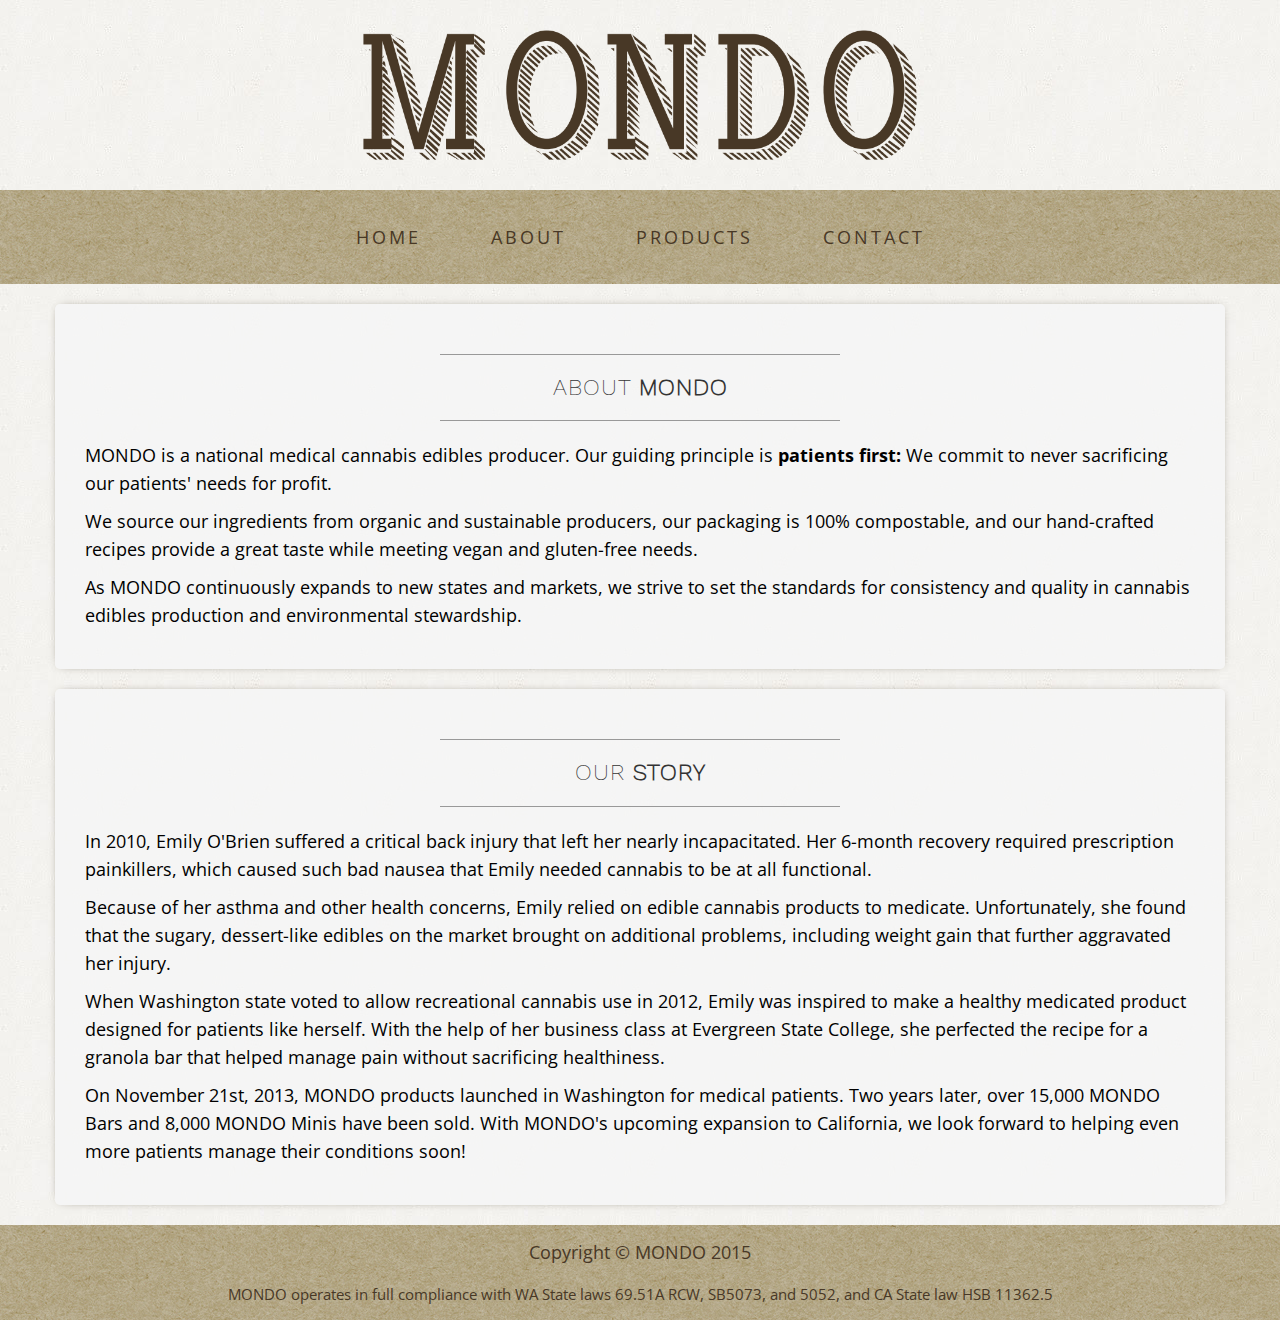
==== about.html @ a34974a3 "Modified story again" ====
<!DOCTYPE html>
<html lang="en">

<head>

    <meta charset="utf-8">
    <meta http-equiv="X-UA-Compatible" content="IE=edge">
    <meta name="viewport" content="width=device-width, initial-scale=1">
    <meta name="description" content="">
    <meta name="author" content="">

    <title>MONDO - About Us</title>

    <!-- Bootstrap Core CSS -->
    <link href="css/bootstrap.min.css" rel="stylesheet">

    <!-- Custom CSS -->
    <link href="css/business-casual.css" rel="stylesheet">

    <!-- Fonts -->
    <link href="http://fonts.googleapis.com/css?family=Open+Sans:300italic,400italic,600italic,700italic,800italic,400,300,600,700,800" rel="stylesheet" type="text/css">

    <link rel="icon" href="img/favicon.png">

    <!-- HTML5 Shim and Respond.js IE8 support of HTML5 elements and media queries -->
    <!-- WARNING: Respond.js doesn't work if you view the page via file:// -->
    <!--[if lt IE 9]>
        <script src="https://oss.maxcdn.com/libs/html5shiv/3.7.0/html5shiv.js"></script>
        <script src="https://oss.maxcdn.com/libs/respond.js/1.4.2/respond.min.js"></script>
    <![endif]-->

</head>

<body>

    <a href="/" class="brand"><img src="img/mondo-logo.png" /></a>

    <!-- Navigation -->
    <nav class="navbar navbar-default" role="navigation">
        <div class="container">
            <!-- Brand and toggle get grouped for better mobile display -->
            <div class="navbar-header">
                <button type="button" class="navbar-toggle" data-toggle="collapse" data-target="#bs-example-navbar-collapse-1">
                    <span class="sr-only">Toggle navigation</span>
                    <span class="icon-bar"></span>
                    <span class="icon-bar"></span>
                    <span class="icon-bar"></span>
                </button>
                <!-- navbar-brand is hidden on larger screens, but visible when the menu is collapsed -->
                <a class="navbar-brand" href="/"><img src="img/mondo-logo.png" /></a>
            </div>
            <!-- Collect the nav links, forms, and other content for toggling -->
            <div class="collapse navbar-collapse" id="bs-example-navbar-collapse-1">
                <ul class="nav navbar-nav">
                    <li>
                        <a href="/">Home</a>
                    </li>
                    <li>
                        <a href="about.html">About</a>
                    </li>
                    <li>
                        <a href="products.html">Products</a>
                    </li>
                    <li>
                        <a href="contact.html">Contact</a>
                    </li>
                </ul>
            </div>
            <!-- /.navbar-collapse -->
        </div>
        <!-- /.container -->
    </nav>

    <div class="container">

        <div class="row">
            <div class="box">
                <div class="col-lg-12">
                    <hr>
                    <h2 class="intro-text text-center">About
                        <strong>MONDO</strong>
                    </h2>
                    <hr>
                    <p>MONDO is a national medical cannabis edibles producer. Our guiding principle is <strong>patients first:</strong> We commit to never sacrificing our patients' needs for profit.</p>
                    <p>We source our ingredients from organic and sustainable producers, our packaging is 100% compostable, and our hand-crafted recipes provide a great taste while meeting vegan and gluten-free needs.</p>
                    <p>As MONDO continuously expands to new states and markets, we strive to set the standards for consistency and quality in cannabis edibles production and environmental stewardship.</p>
                </div>
                <div class="clearfix"></div>
            </div>
        </div>

        <div class="row">
            <div class="box">
                <div class="col-lg-12">
                    <hr>
                    <h2 class="intro-text text-center">Our
                        <strong>Story</strong>
                    </h2>
                    <hr>
                    <p>In 2010, Emily O'Brien suffered a critical back injury that left her nearly incapacitated. Her 6-month recovery required prescription painkillers, which caused such bad nausea that Emily needed cannabis to be at all functional.</p>
                    <p>Because of her asthma and other health concerns, Emily relied on edible cannabis products to medicate. Unfortunately, she found that the sugary, dessert-like edibles on the market brought on additional problems, including weight gain that further aggravated her injury.</p>
                    <p>When Washington state voted to allow recreational cannabis use in 2012, Emily was inspired to make a healthy medicated product designed for patients like herself. With the help of her business class at Evergreen State College, she perfected the recipe for a granola bar that helped manage pain without sacrificing healthiness.</p>
                    <p>On November 21st, 2013, MONDO products launched in Washington for medical patients. Two years later, over 15,000 MONDO Bars and 8,000 MONDO Minis have been sold. With MONDO's upcoming expansion to California, we look forward to helping even more patients manage their conditions soon!</p>
                </div>
                <div class="clearfix"></div>
            </div>
        </div>

    </div>
    <!-- /.container -->

    <footer>
        <div class="container">
            <div class="row">
                <div class="col-lg-12 text-center">
                    <p>Copyright &copy; MONDO 2015</p>
                    <p><small>MONDO operates in full compliance with WA State laws 69.51A RCW, SB5073, and 5052, and CA State law HSB 11362.5</small></p>
                </div>
            </div>
        </div>
    </footer>

    <!-- jQuery -->
    <script src="js/jquery.js"></script>

    <!-- Bootstrap Core JavaScript -->
    <script src="js/bootstrap.min.js"></script>

</body>

</html>
---- css/business-casual.css ----
/*!
 * Start Bootstrap - Business Casual Bootstrap Theme (http://startbootstrap.com)
 * Code licensed under the Apache License v2.0.
 * For details, see http://www.apache.org/licenses/LICENSE-2.0.
 */

 @font-face {
	font-family: WorkSans-Thin;
	src: url(../fonts/WorkSans-Thin.otf);
 }
 
body {
    font-family: "Open Sans","Helvetica Neue",Helvetica,Arial,sans-serif;
    background: #fbfbfb url('../img/paper-bg.jpg');
}

h1,
h2,
h3,
h4,
h5,
h6 {
    text-transform: uppercase;
    font-family: WorkSans-Thin,"Helvetica Neue",Helvetica,Arial,sans-serif;
    font-weight: 700;
    letter-spacing: 1px;
}

p {
    font-size: 1.25em;
    line-height: 1.6;
    color: #000;
}

hr {
    max-width: 400px;
    border-color: #999999;
}

.brand,
.address-bar {
    display: none;
}

.navbar-brand {
    text-transform: uppercase;
    font-weight: 900;
    letter-spacing: 2px;
	padding: 5px;
}

.navbar-brand img {
	height: 40px;
}

.navbar-nav {
    text-transform: uppercase;
    font-weight: 400;
    letter-spacing: 3px;
}

.navbar-header {
	background: rgba(245,245,245,0.9) url('../img/brown-bg.png');
}

.img-full {
    min-width: 100%;
}

.brand-before,
.brand-name {
    text-transform: capitalize;
}

.brand-before {
    margin: 15px 0;
}

.brand-name {
    margin: 0;
    font-size: 4em;
}

.tagline-divider {
    margin: 15px auto 3px;
    max-width: 250px;
    border-color: #999999;
}

.box {
    margin-bottom: 20px;
    padding: 30px 15px;
    background: #fefefe;
    background: rgba(245,245,245,0.9);
	border-radius: 5px;
	box-shadow: 0 0 10px -6px #3f2e1b;
	
}

.intro-text {
    text-transform: uppercase;
    font-size: 1.65em;
    font-weight: 400;
    letter-spacing: 1px;
}

.img-border {
    float: none;
    margin: 0 auto 0;
    border: #999999 solid 1px;
}

.img-left {
    float: none;
    margin: 0 auto 0;
}

footer {
    background: #fff;
    background: rgba(245,245,245,0.9) url('../img/brown-bg.png');
}

footer p {
    margin: 13px 0;
    padding: 0;
    color: #483826;
}

@media screen and (min-width:768px) {
    .brand {
        display: inherit;
        margin: 0;
        padding: 30px 0 30px;
        text-align: center;
        text-shadow: 1px 1px 2px rgba(0,0,0,0.5);
        font-family: WorkSans-Thin,"Helvetica Neue",Helvetica,Arial,sans-serif;
        font-size: 5em;
        font-weight: 700;
        line-height: normal;
        color: #fff;
    }
	
	.brand img {
		height: 130px;
	}

    .top-divider {
        margin-top: 0;
    }

    .img-left {
        float: left;
        margin-right: 25px;
    }

    .address-bar {
        display: inherit;
        margin: 0;
        padding: 0 0 40px;
        text-align: center;
        text-shadow: 1px 1px 2px rgba(0,0,0,0.5);
        text-transform: uppercase;
        font-size: 1.25em;
        font-weight: 400;
        letter-spacing: 3px;
        color: #fff;
    }

    .navbar {
        border-radius: 0;
    }

    .navbar-header {
        display: none;
    }

    .navbar {
        min-height: 0;
    }

    .navbar-default {
        border: none;
        background: rgba(245,245,245,0.9) url('../img/brown-bg.png');
    }

    .navbar-default .navbar-nav>li>a {
        color: #483826;
    }

    .navbar-default .navbar-nav>li>a:hover {
        color: #dddddd;
    }

    .nav>li>a {
        padding: 35px;
    }

    .navbar-nav>li>a {
        line-height: normal;
    }

    .navbar-nav {
        display: table;
        float: none;
        margin: 0 auto;
        table-layout: fixed;
        font-size: 1.25em;
    }
}

@media screen and (min-width:1200px) {
    .box:after {
        content: '';
        display: table;
        clear: both;
    }
}
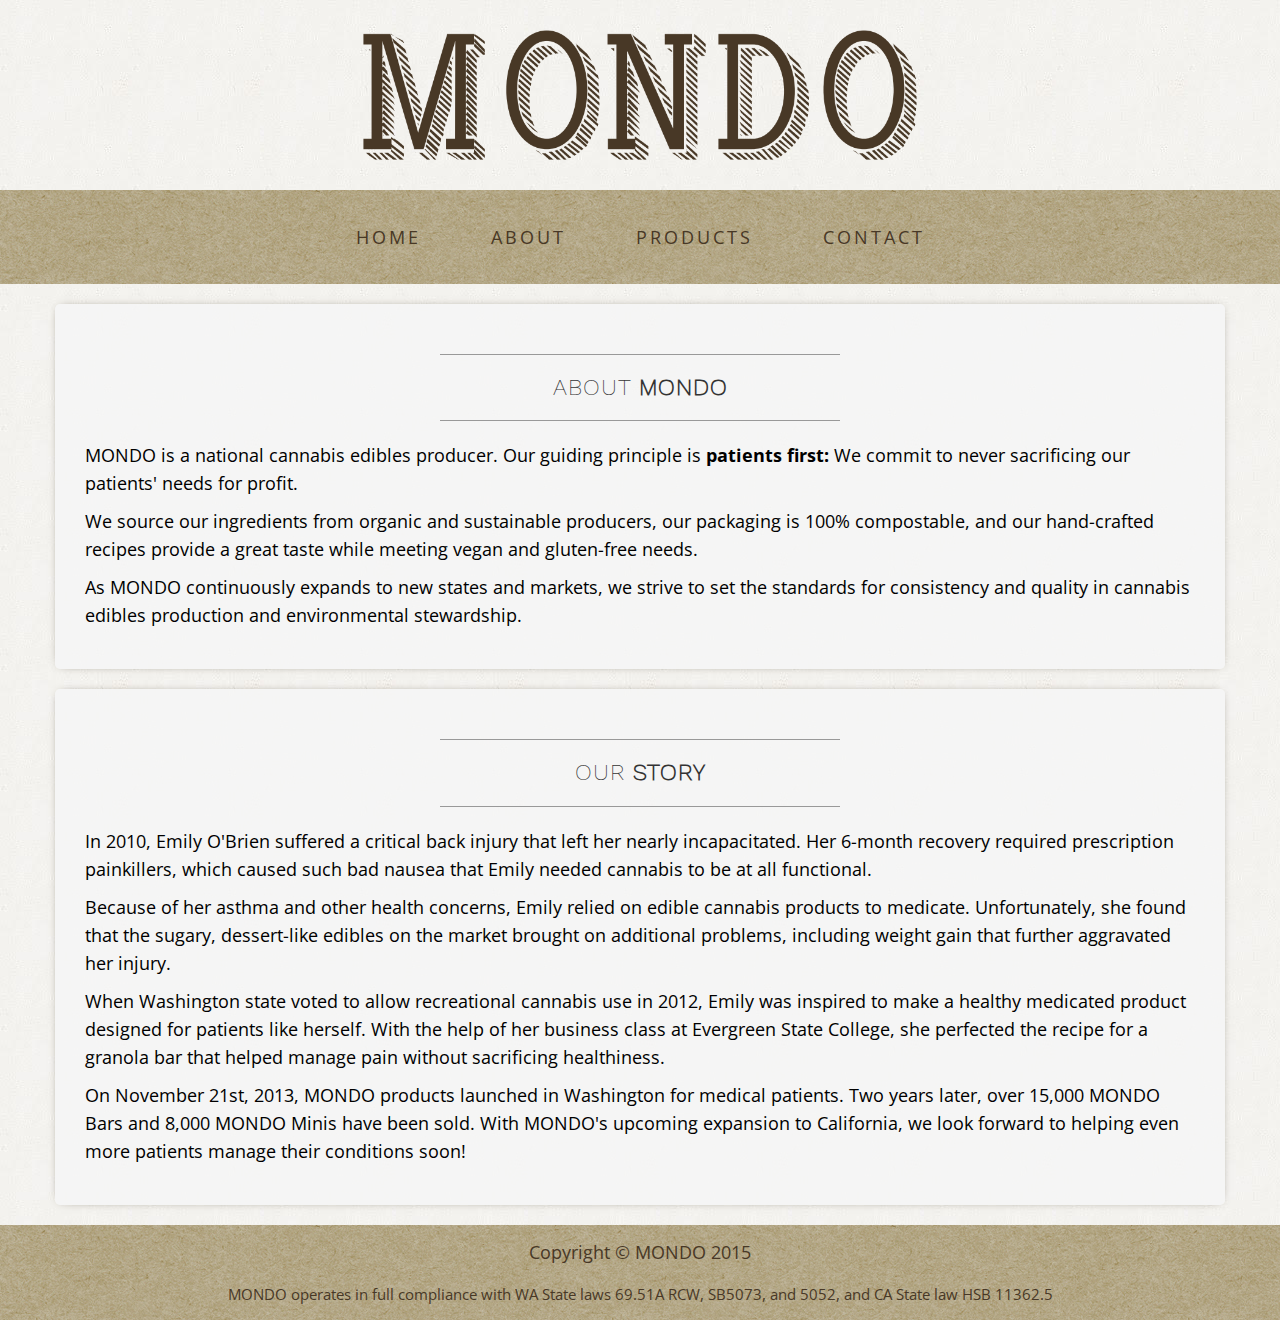
==== commit ace8d3d1: "Added GA" ====
--- a/about.html
+++ b/about.html
@@ -81,7 +81,7 @@
                         <strong>MONDO</strong>
                     </h2>
                     <hr>
-                    <p>MONDO is a national medical cannabis edibles producer. Our guiding principle is <strong>patients first:</strong> We commit to never sacrificing our patients' needs for profit.</p>
+                    <p>MONDO is a national cannabis edibles producer. Our guiding principle is <strong>patients first:</strong> We commit to never sacrificing our patients' needs for profit.</p>
                     <p>We source our ingredients from organic and sustainable producers, our packaging is 100% compostable, and our hand-crafted recipes provide a great taste while meeting vegan and gluten-free needs.</p>
                     <p>As MONDO continuously expands to new states and markets, we strive to set the standards for consistency and quality in cannabis edibles production and environmental stewardship.</p>
                 </div>
@@ -126,6 +126,17 @@
     <!-- Bootstrap Core JavaScript -->
     <script src="js/bootstrap.min.js"></script>
 
+    <script>
+        (function(i,s,o,g,r,a,m){i['GoogleAnalyticsObject']=r;i[r]=i[r]||function(){
+                    (i[r].q=i[r].q||[]).push(arguments)},i[r].l=1*new Date();a=s.createElement(o),
+                m=s.getElementsByTagName(o)[0];a.async=1;a.src=g;m.parentNode.insertBefore(a,m)
+        })(window,document,'script','//www.google-analytics.com/analytics.js','ga');
+
+        ga('create', 'UA-66571127-1', 'auto');
+        ga('send', 'pageview');
+
+    </script>
+
 </body>
 
 </html>
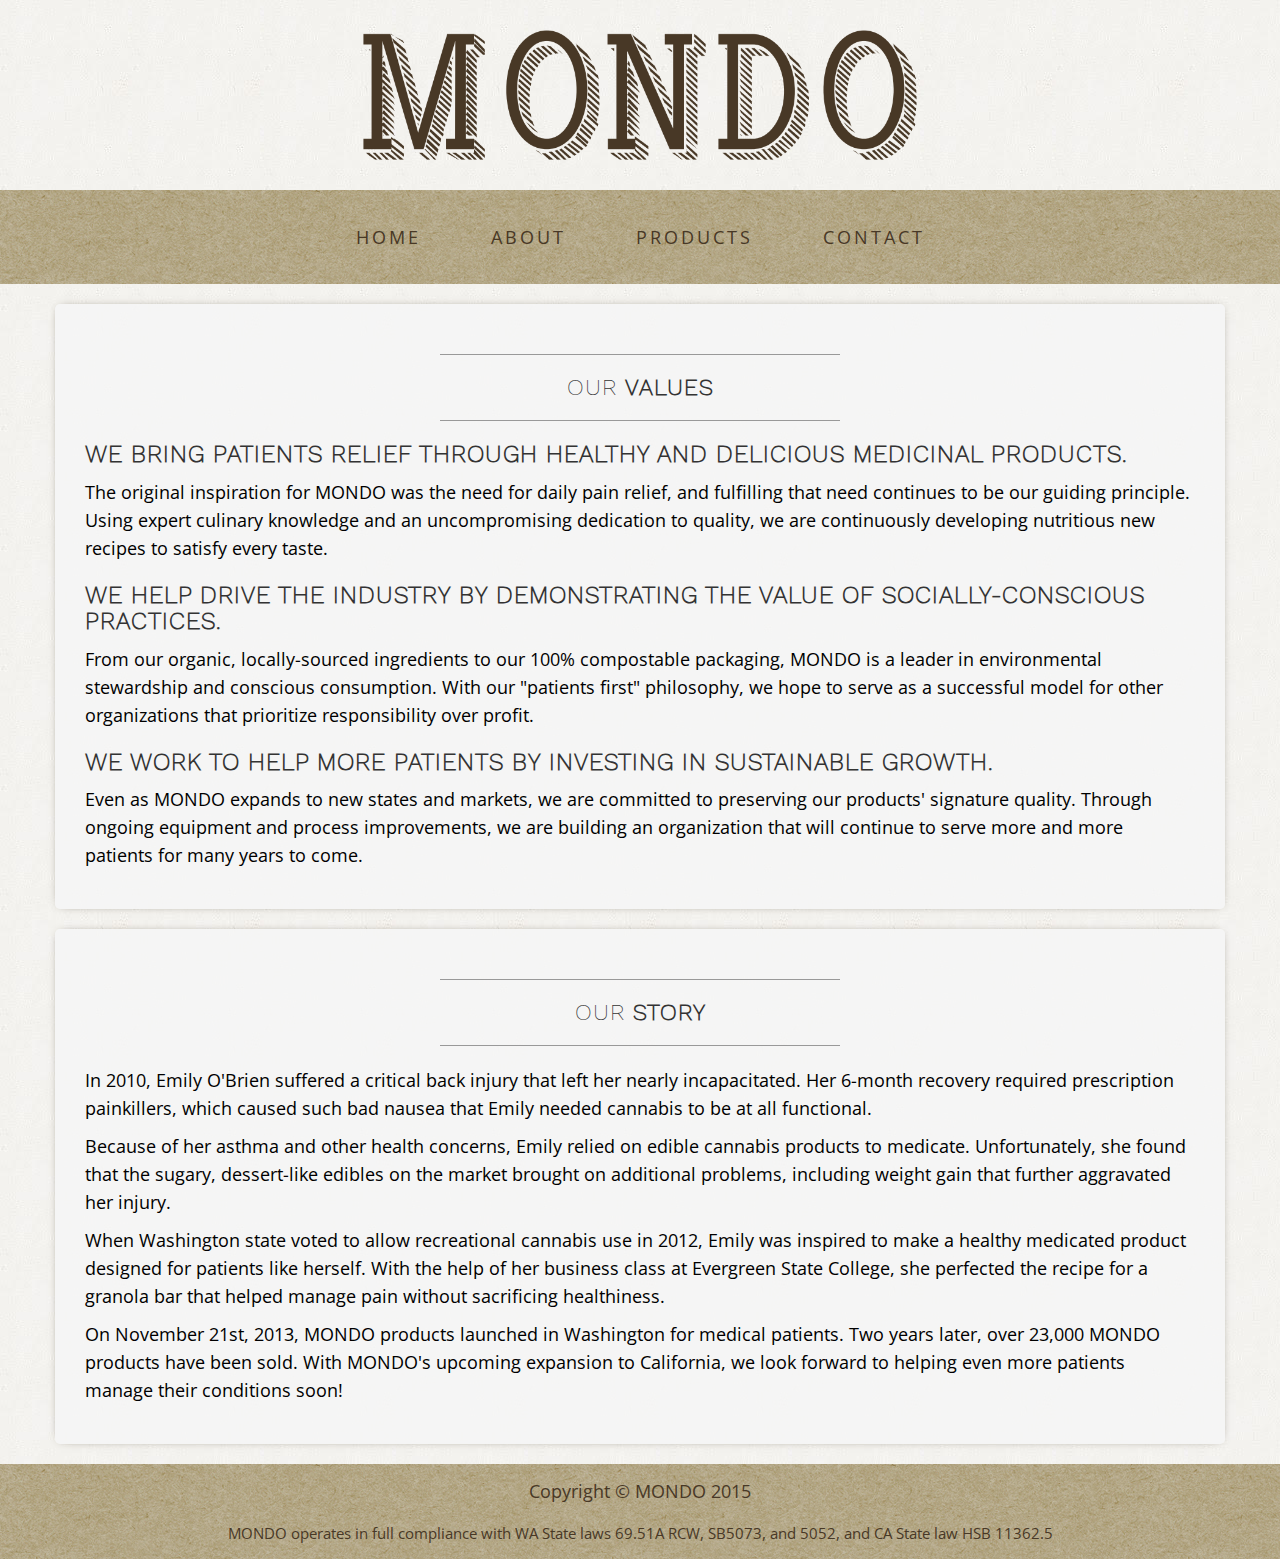
==== commit 0bb1c94d: "Added mission statement to about.html" ====
--- a/about.html
+++ b/about.html
@@ -77,13 +77,16 @@
             <div class="box">
                 <div class="col-lg-12">
                     <hr>
-                    <h2 class="intro-text text-center">About
-                        <strong>MONDO</strong>
+                    <h2 class="intro-text text-center">Our
+                        <strong>Values</strong>
                     </h2>
                     <hr>
-                    <p>MONDO is a national cannabis edibles producer. Our guiding principle is <strong>patients first:</strong> We commit to never sacrificing our patients' needs for profit.</p>
-                    <p>We source our ingredients from organic and sustainable producers, our packaging is 100% compostable, and our hand-crafted recipes provide a great taste while meeting vegan and gluten-free needs.</p>
-                    <p>As MONDO continuously expands to new states and markets, we strive to set the standards for consistency and quality in cannabis edibles production and environmental stewardship.</p>
+                    <h3>We bring patients relief through healthy and delicious medicinal products.</h3>
+                    <p>The original inspiration for MONDO was the need for daily pain relief, and fulfilling that need continues to be our guiding principle. Using expert culinary knowledge and an uncompromising dedication to quality, we are continuously developing nutritious new recipes to satisfy every taste.</p>
+                    <h3>We help drive the industry by demonstrating the value of socially-conscious practices.</h3>
+                    <p>From our organic, locally-sourced ingredients to our 100% compostable packaging, MONDO is a leader in environmental stewardship and conscious consumption. With our "patients first" philosophy, we hope to serve as a successful model for other organizations that prioritize responsibility over profit.</p>
+                    <h3>We work to help more patients by investing in sustainable growth.</h3>
+                    <p>Even as MONDO expands to new states and markets, we are committed to preserving our products' signature quality. Through ongoing equipment and process improvements, we are building an organization that will continue to serve more and more patients for many years to come.</p>
                 </div>
                 <div class="clearfix"></div>
             </div>
@@ -100,7 +103,7 @@
                     <p>In 2010, Emily O'Brien suffered a critical back injury that left her nearly incapacitated. Her 6-month recovery required prescription painkillers, which caused such bad nausea that Emily needed cannabis to be at all functional.</p>
                     <p>Because of her asthma and other health concerns, Emily relied on edible cannabis products to medicate. Unfortunately, she found that the sugary, dessert-like edibles on the market brought on additional problems, including weight gain that further aggravated her injury.</p>
                     <p>When Washington state voted to allow recreational cannabis use in 2012, Emily was inspired to make a healthy medicated product designed for patients like herself. With the help of her business class at Evergreen State College, she perfected the recipe for a granola bar that helped manage pain without sacrificing healthiness.</p>
-                    <p>On November 21st, 2013, MONDO products launched in Washington for medical patients. Two years later, over 15,000 MONDO Bars and 8,000 MONDO Minis have been sold. With MONDO's upcoming expansion to California, we look forward to helping even more patients manage their conditions soon!</p>
+                    <p>On November 21st, 2013, MONDO products launched in Washington for medical patients. Two years later, over 23,000 MONDO products have been sold. With MONDO's upcoming expansion to California, we look forward to helping even more patients manage their conditions soon!</p>
                 </div>
                 <div class="clearfix"></div>
             </div>
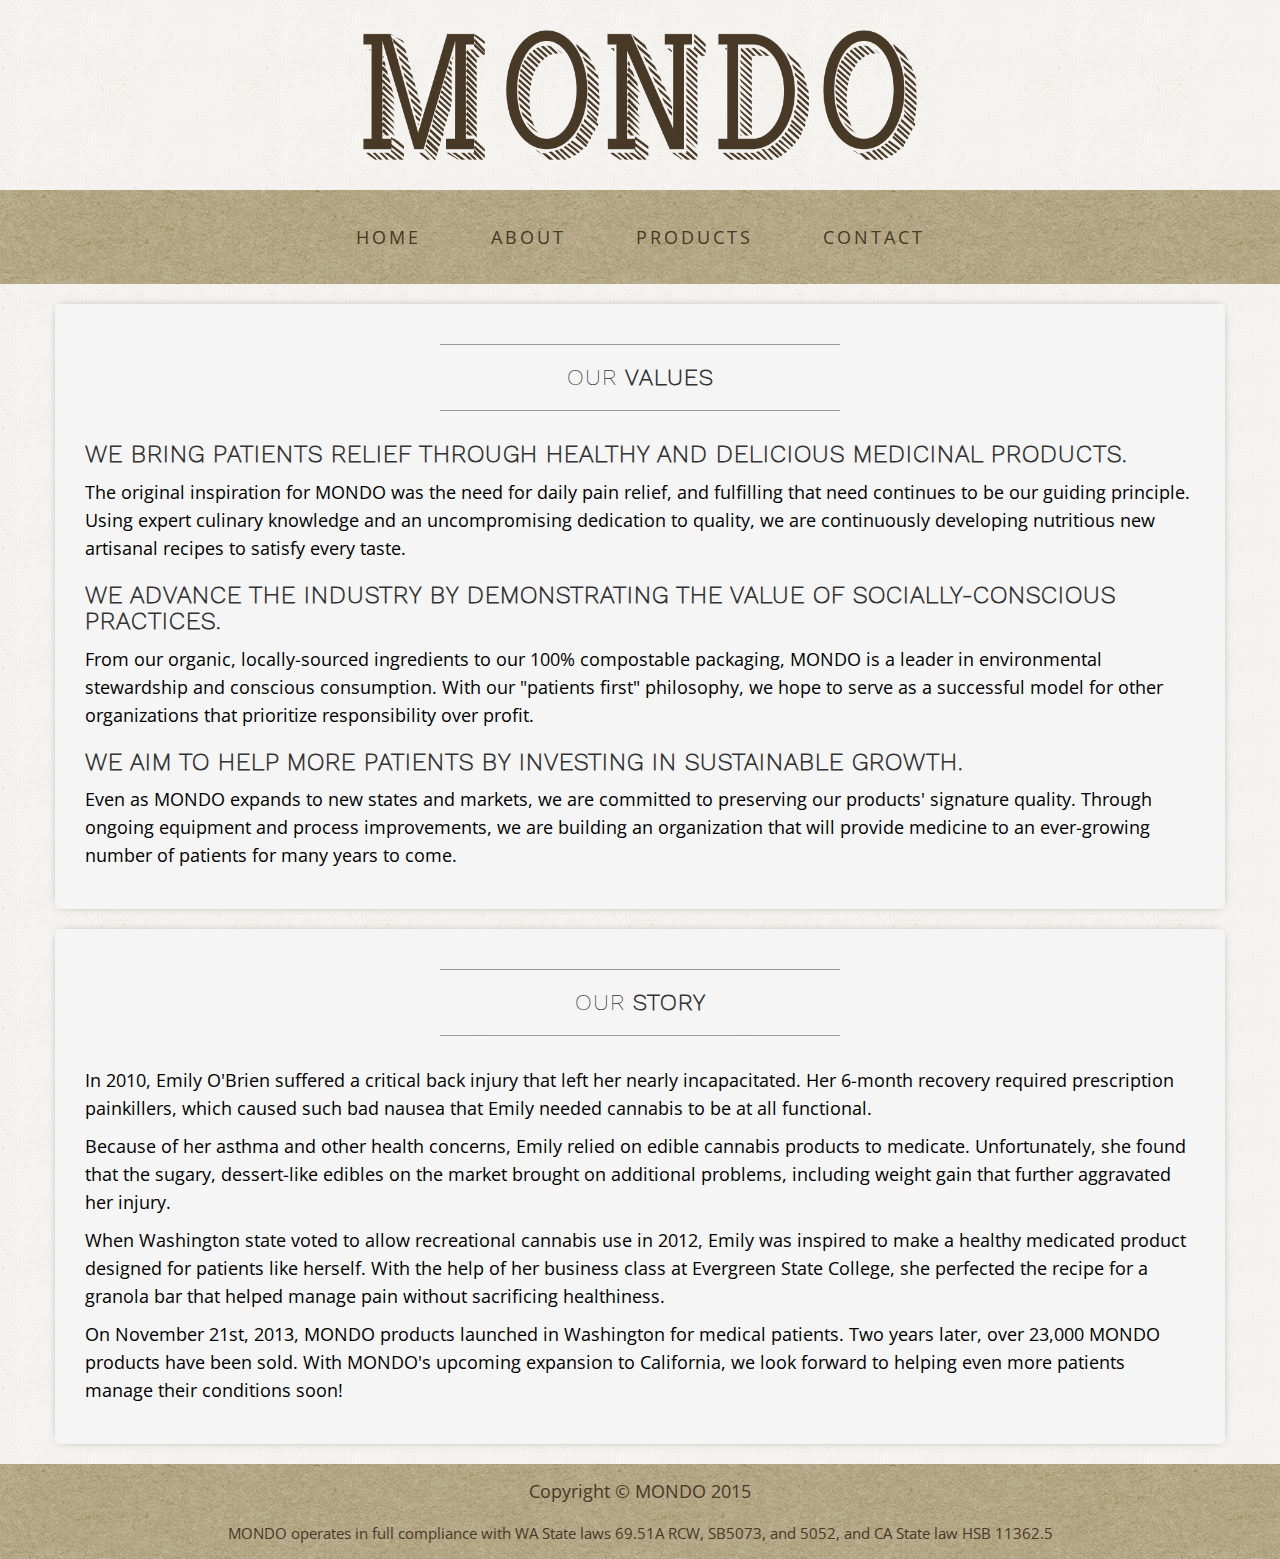
==== commit 5208d43d: "Updated about us and formatting" ====
--- a/about.html
+++ b/about.html
@@ -82,11 +82,11 @@
                     </h2>
                     <hr>
                     <h3>We bring patients relief through healthy and delicious medicinal products.</h3>
-                    <p>The original inspiration for MONDO was the need for daily pain relief, and fulfilling that need continues to be our guiding principle. Using expert culinary knowledge and an uncompromising dedication to quality, we are continuously developing nutritious new recipes to satisfy every taste.</p>
-                    <h3>We help drive the industry by demonstrating the value of socially-conscious practices.</h3>
+                    <p>The original inspiration for MONDO was the need for daily pain relief, and fulfilling that need continues to be our guiding principle. Using expert culinary knowledge and an uncompromising dedication to quality, we are continuously developing nutritious new artisanal recipes to satisfy every taste.</p>
+                    <h3>We advance the industry by demonstrating the value of socially-conscious practices.</h3>
                     <p>From our organic, locally-sourced ingredients to our 100% compostable packaging, MONDO is a leader in environmental stewardship and conscious consumption. With our "patients first" philosophy, we hope to serve as a successful model for other organizations that prioritize responsibility over profit.</p>
-                    <h3>We work to help more patients by investing in sustainable growth.</h3>
-                    <p>Even as MONDO expands to new states and markets, we are committed to preserving our products' signature quality. Through ongoing equipment and process improvements, we are building an organization that will continue to serve more and more patients for many years to come.</p>
+                    <h3>We aim to help more patients by investing in sustainable growth.</h3>
+                    <p>Even as MONDO expands to new states and markets, we are committed to preserving our products' signature quality. Through ongoing equipment and process improvements, we are building an organization that will provide medicine to an ever-growing number of patients for many years to come.</p>
                 </div>
                 <div class="clearfix"></div>
             </div>
--- a/css/business-casual.css
+++ b/css/business-casual.css
@@ -35,6 +35,8 @@
 hr {
     max-width: 400px;
     border-color: #999999;
+    margin-top: 20px;
+    margin-bottom: 30px;
 }
 
 .brand,
@@ -102,6 +104,7 @@
     font-size: 1.65em;
     font-weight: 400;
     letter-spacing: 1px;
+    margin-top: -10px;
 }
 
 .img-border {
@@ -214,4 +217,8 @@
         display: table;
         clear: both;
     }
+}
+
+hr:first-child {
+    margin-top: 10px;
 }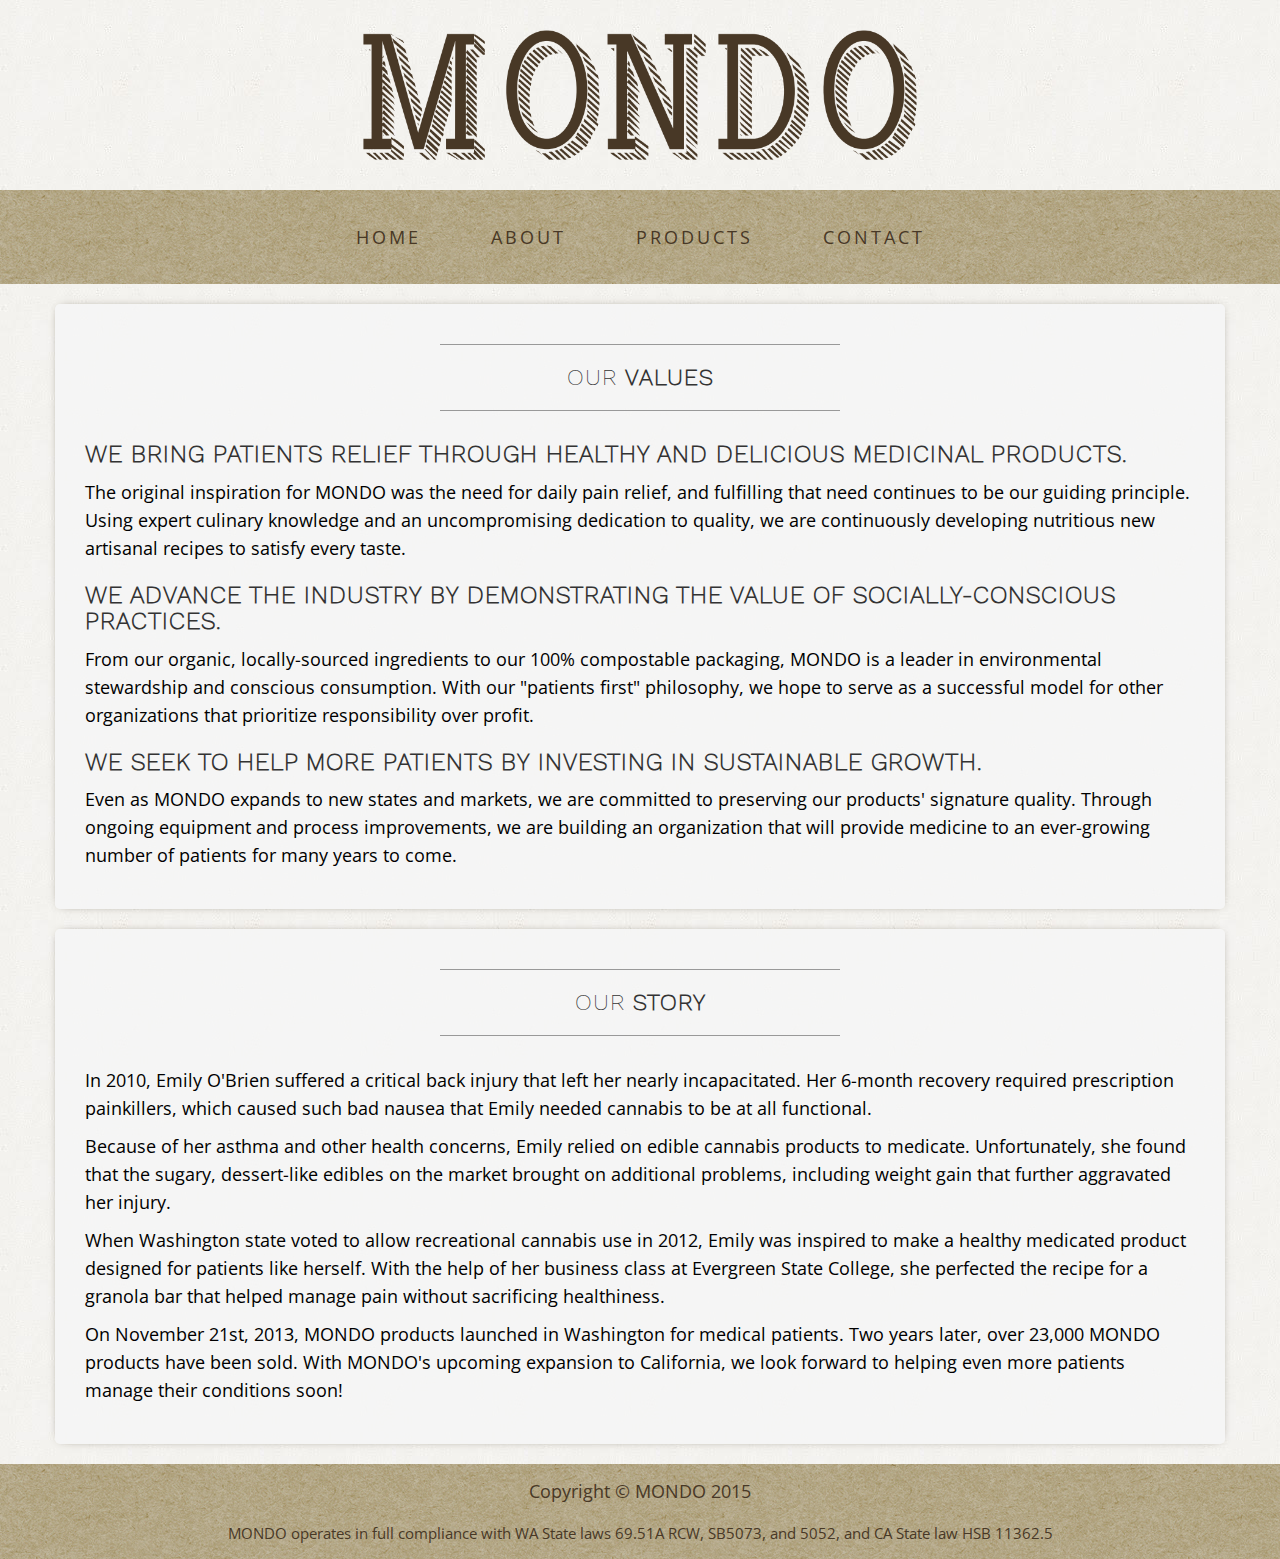
==== commit b5fda787: "Word change" ====
--- a/about.html
+++ b/about.html
@@ -85,7 +85,7 @@
                     <p>The original inspiration for MONDO was the need for daily pain relief, and fulfilling that need continues to be our guiding principle. Using expert culinary knowledge and an uncompromising dedication to quality, we are continuously developing nutritious new artisanal recipes to satisfy every taste.</p>
                     <h3>We advance the industry by demonstrating the value of socially-conscious practices.</h3>
                     <p>From our organic, locally-sourced ingredients to our 100% compostable packaging, MONDO is a leader in environmental stewardship and conscious consumption. With our "patients first" philosophy, we hope to serve as a successful model for other organizations that prioritize responsibility over profit.</p>
-                    <h3>We aim to help more patients by investing in sustainable growth.</h3>
+                    <h3>We seek to help more patients by investing in sustainable growth.</h3>
                     <p>Even as MONDO expands to new states and markets, we are committed to preserving our products' signature quality. Through ongoing equipment and process improvements, we are building an organization that will provide medicine to an ever-growing number of patients for many years to come.</p>
                 </div>
                 <div class="clearfix"></div>
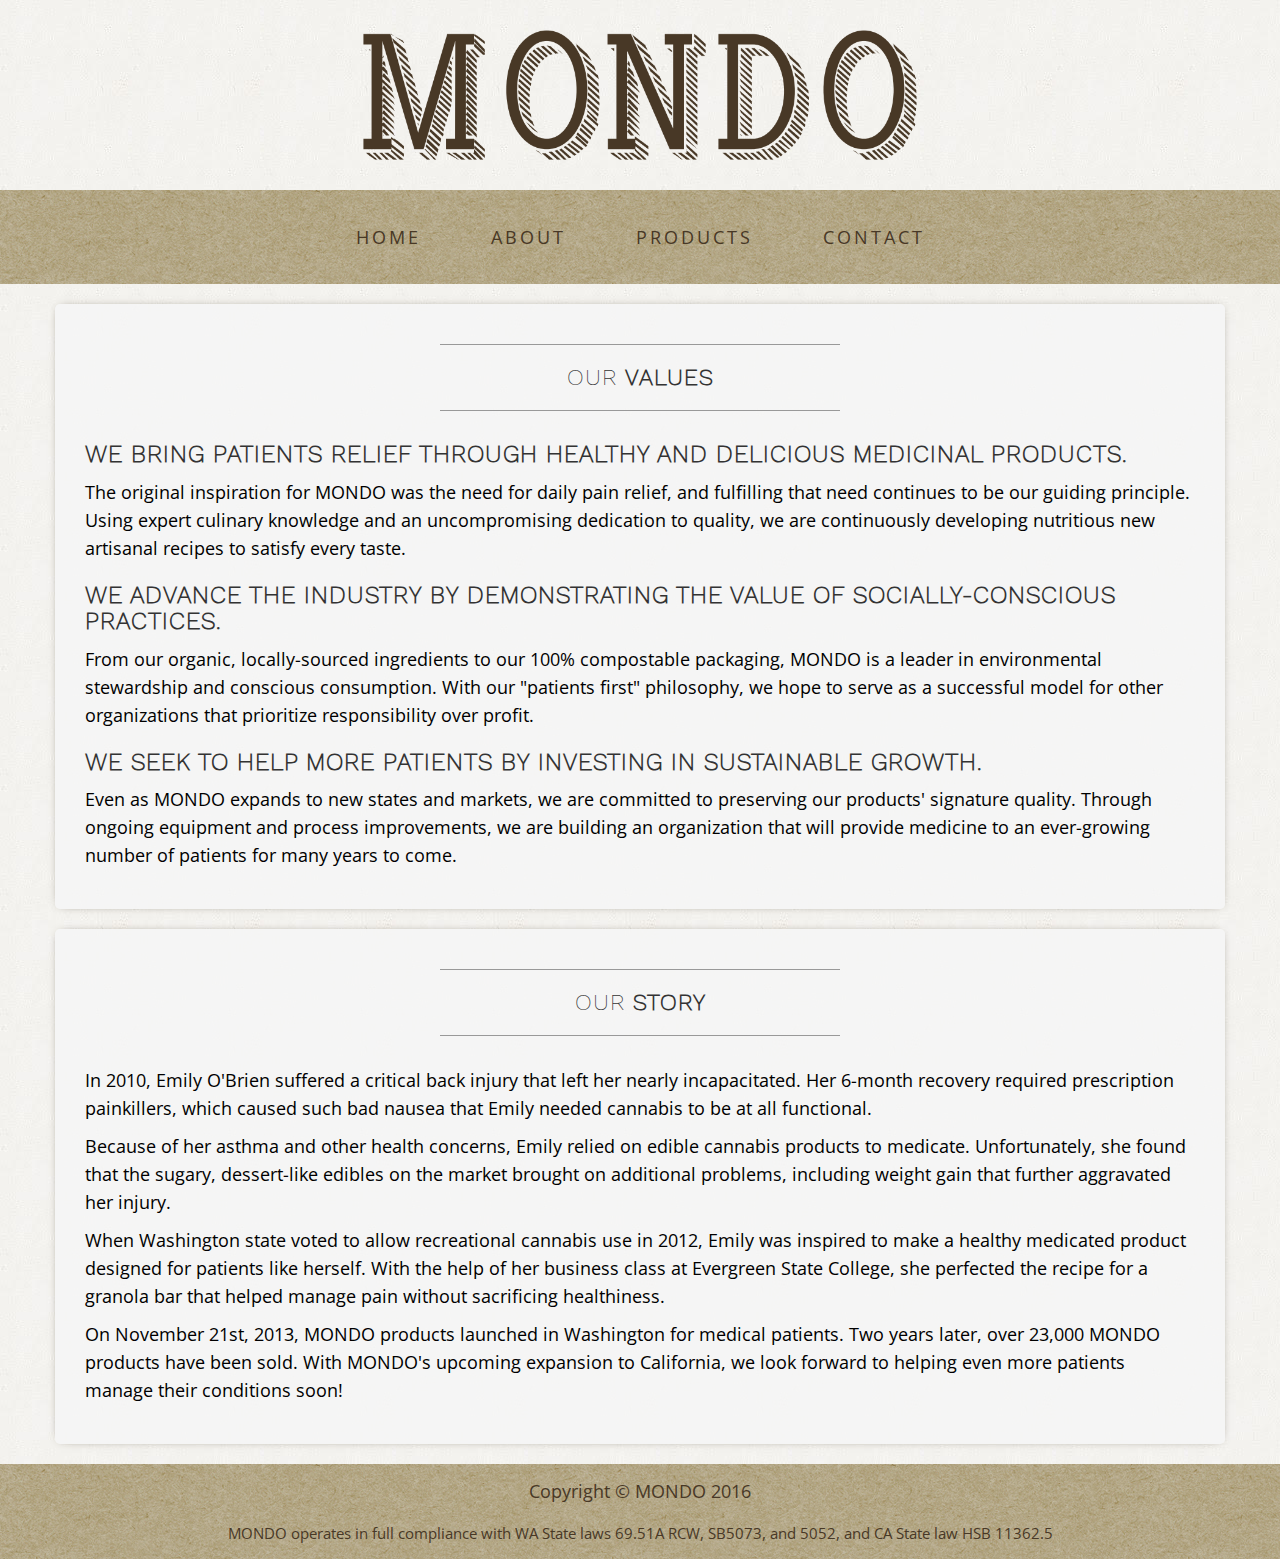
==== commit 20551734: "Updated copyright to 20016" ====
--- a/about.html
+++ b/about.html
@@ -116,7 +116,7 @@
         <div class="container">
             <div class="row">
                 <div class="col-lg-12 text-center">
-                    <p>Copyright &copy; MONDO 2015</p>
+                    <p>Copyright &copy; MONDO 2016</p>
                     <p><small>MONDO operates in full compliance with WA State laws 69.51A RCW, SB5073, and 5052, and CA State law HSB 11362.5</small></p>
                 </div>
             </div>
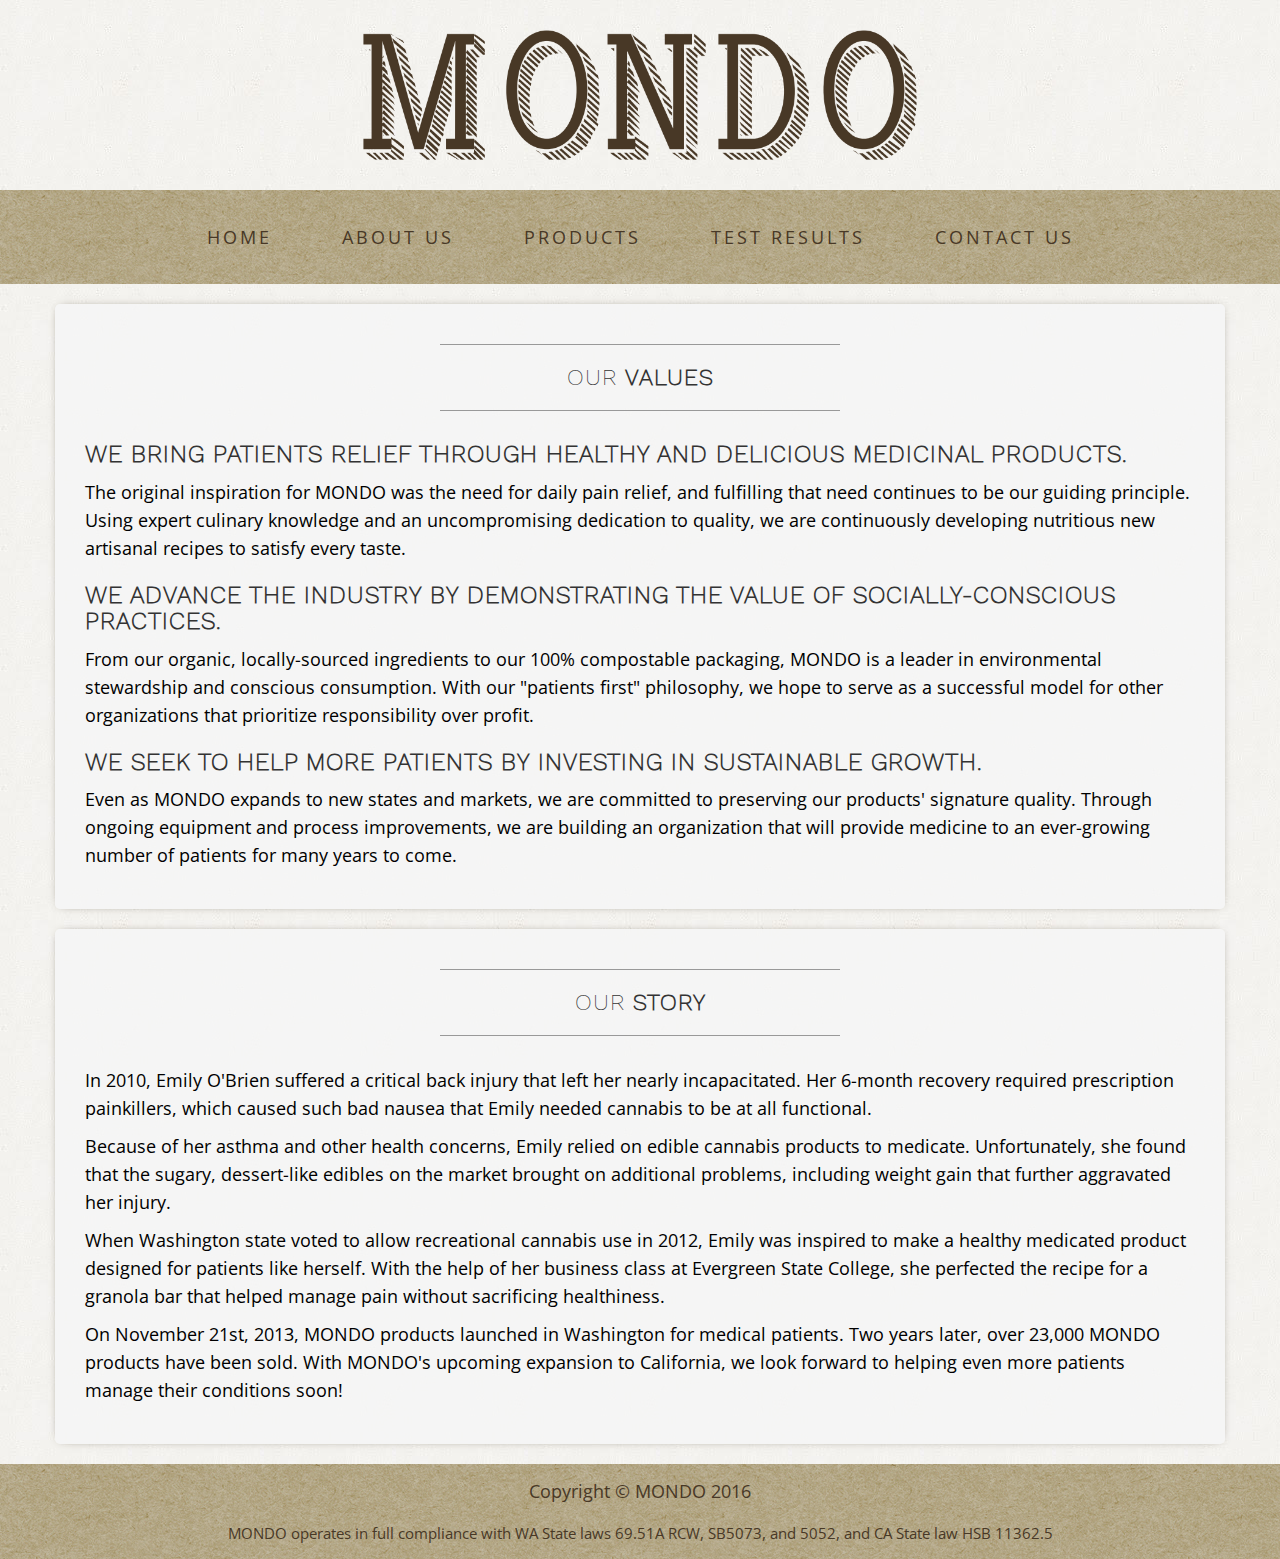
==== commit 48bc2bec: "Added initial testing page with links on other pages, changed menu names" ====
--- a/about.html
+++ b/about.html
@@ -56,13 +56,16 @@
                         <a href="/">Home</a>
                     </li>
                     <li>
-                        <a href="about.html">About</a>
+                        <a href="about.html">About Us</a>
                     </li>
                     <li>
                         <a href="products.html">Products</a>
                     </li>
                     <li>
-                        <a href="contact.html">Contact</a>
+                        <a href="testing.html">Test Results</a>
+                    </li>
+                    <li>
+                        <a href="contact.html">Contact Us</a>
                     </li>
                 </ul>
             </div>
--- a/css/business-casual.css
+++ b/css/business-casual.css
@@ -221,4 +221,45 @@
 
 hr:first-child {
     margin-top: 10px;
+}
+
+#dispensarymap {
+    height:400px;
+    width:100%;
+    margin-bottom: 20px;
+}
+.gm-style-iw * {
+    display: block;
+}
+.gm-style-iw h4, .gm-style-iw p {
+    margin: 0;
+    padding: 0;
+}
+.gm-style-iw a {
+    color: #4272db;
+}
+#dispensary-list {
+    padding: 0px;
+    margin: 0 -15px;
+    pointer-events: none;
+    height:400px;
+    background: no-repeat center;
+}
+#dispensary-list li {
+    display: block;
+    list-style-type: none;
+    background-color: #fdfdfd;
+    padding: 10px;
+    margin-bottom: 5px;
+    cursor: pointer; cursor: hand;
+}
+#dispensary-list li:hover {
+    background-color: #d0d0d0;
+}
+#dispensary-list li:active {
+    background-color: #ffffff;
+}
+#dispensary-list li h3 {
+    font-size: 1.2em;
+    margin: 0px;
 }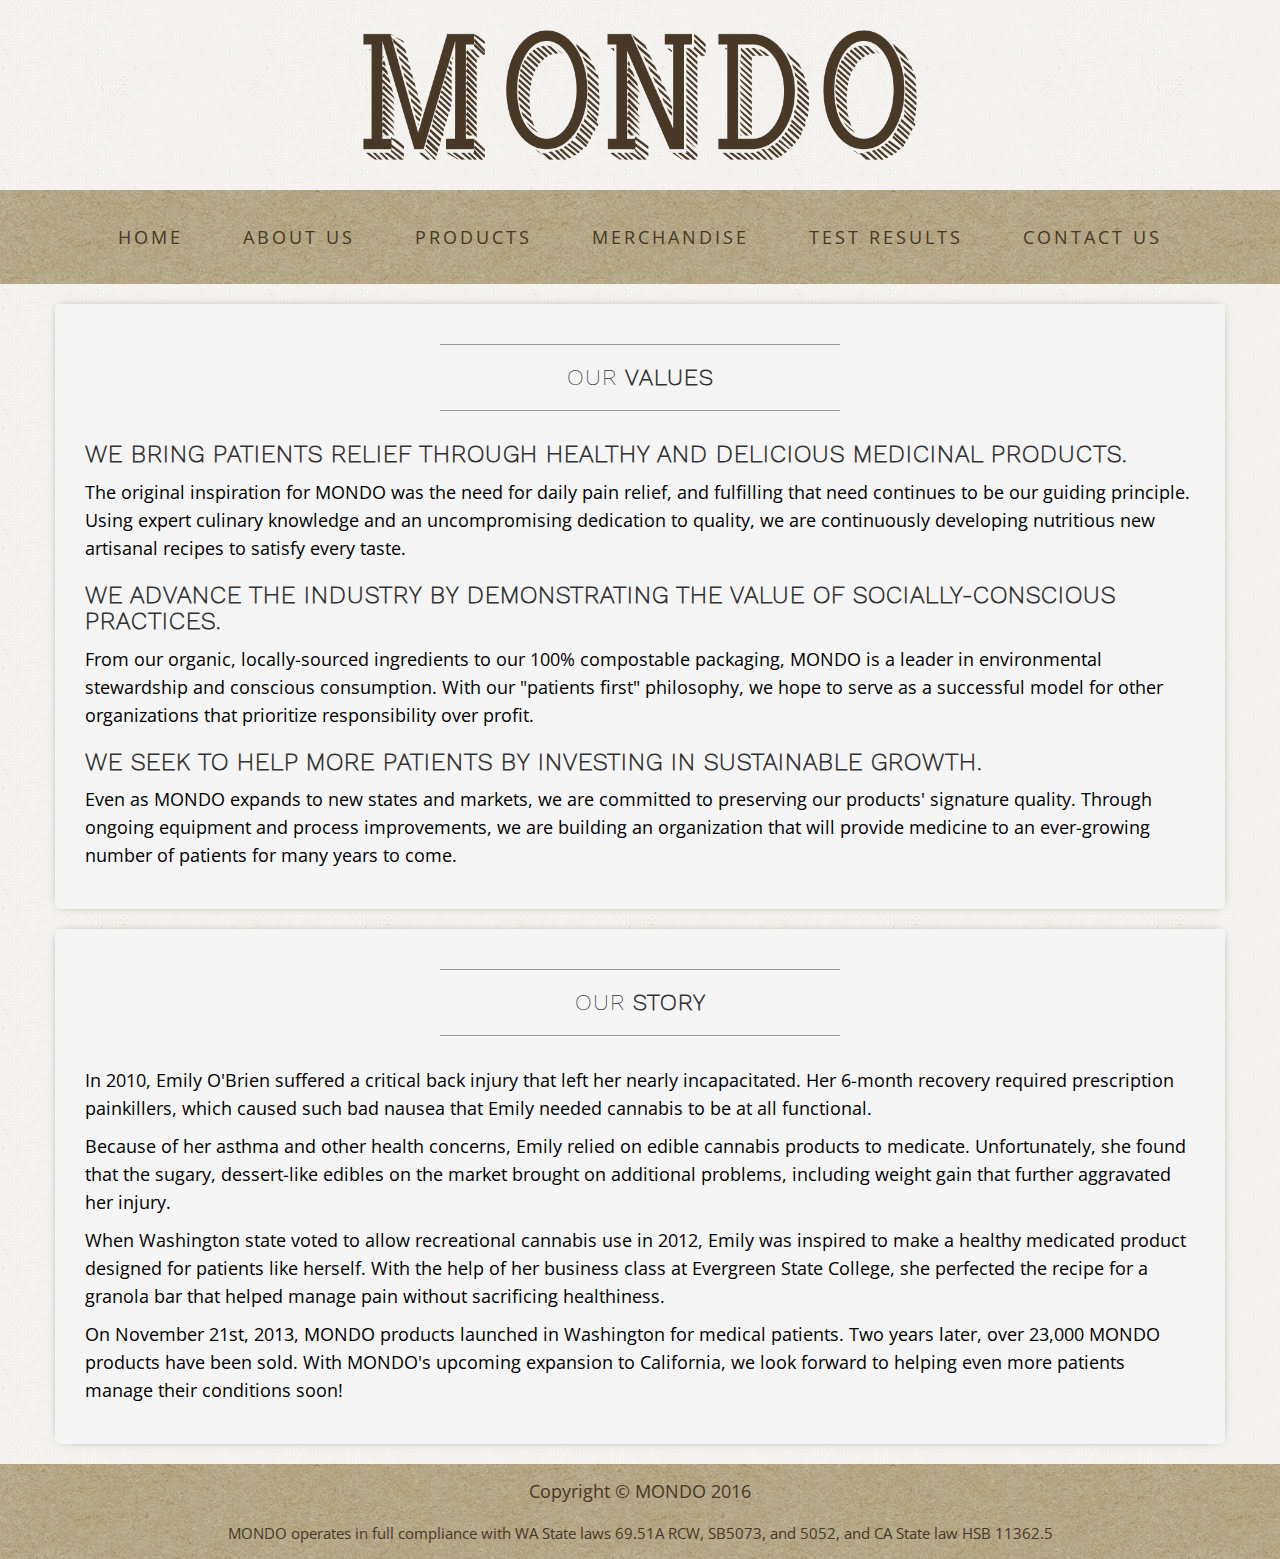
==== commit 68cdf3c4: "Added merchandise page and shopify buttons" ====
--- a/about.html
+++ b/about.html
@@ -60,6 +60,9 @@
                     </li>
                     <li>
                         <a href="products.html">Products</a>
+                    </li>
+                    <li>
+                        <a href="merchandise.html">Merchandise</a>
                     </li>
                     <li>
                         <a href="testing.html">Test Results</a>
--- a/css/business-casual.css
+++ b/css/business-casual.css
@@ -59,10 +59,15 @@
     text-transform: uppercase;
     font-weight: 400;
     letter-spacing: 3px;
+    text-align: center;
 }
 
 .navbar-header {
 	background: rgba(245,245,245,0.9) url('../img/brown-bg.png');
+}
+
+.nav>li {
+    display: inline-block;
 }
 
 .img-full {
@@ -195,7 +200,7 @@
     }
 
     .nav>li>a {
-        padding: 35px;
+        padding: 35px 30px;
     }
 
     .navbar-nav>li>a {
@@ -209,6 +214,10 @@
         table-layout: fixed;
         font-size: 1.25em;
     }
+
+    .navbar-nav>li {
+        float:none;
+    }
 }
 
 @media screen and (min-width:1200px) {
@@ -221,45 +230,4 @@
 
 hr:first-child {
     margin-top: 10px;
-}
-
-#dispensarymap {
-    height:400px;
-    width:100%;
-    margin-bottom: 20px;
-}
-.gm-style-iw * {
-    display: block;
-}
-.gm-style-iw h4, .gm-style-iw p {
-    margin: 0;
-    padding: 0;
-}
-.gm-style-iw a {
-    color: #4272db;
-}
-#dispensary-list {
-    padding: 0px;
-    margin: 0 -15px;
-    pointer-events: none;
-    height:400px;
-    background: no-repeat center;
-}
-#dispensary-list li {
-    display: block;
-    list-style-type: none;
-    background-color: #fdfdfd;
-    padding: 10px;
-    margin-bottom: 5px;
-    cursor: pointer; cursor: hand;
-}
-#dispensary-list li:hover {
-    background-color: #d0d0d0;
-}
-#dispensary-list li:active {
-    background-color: #ffffff;
-}
-#dispensary-list li h3 {
-    font-size: 1.2em;
-    margin: 0px;
 }